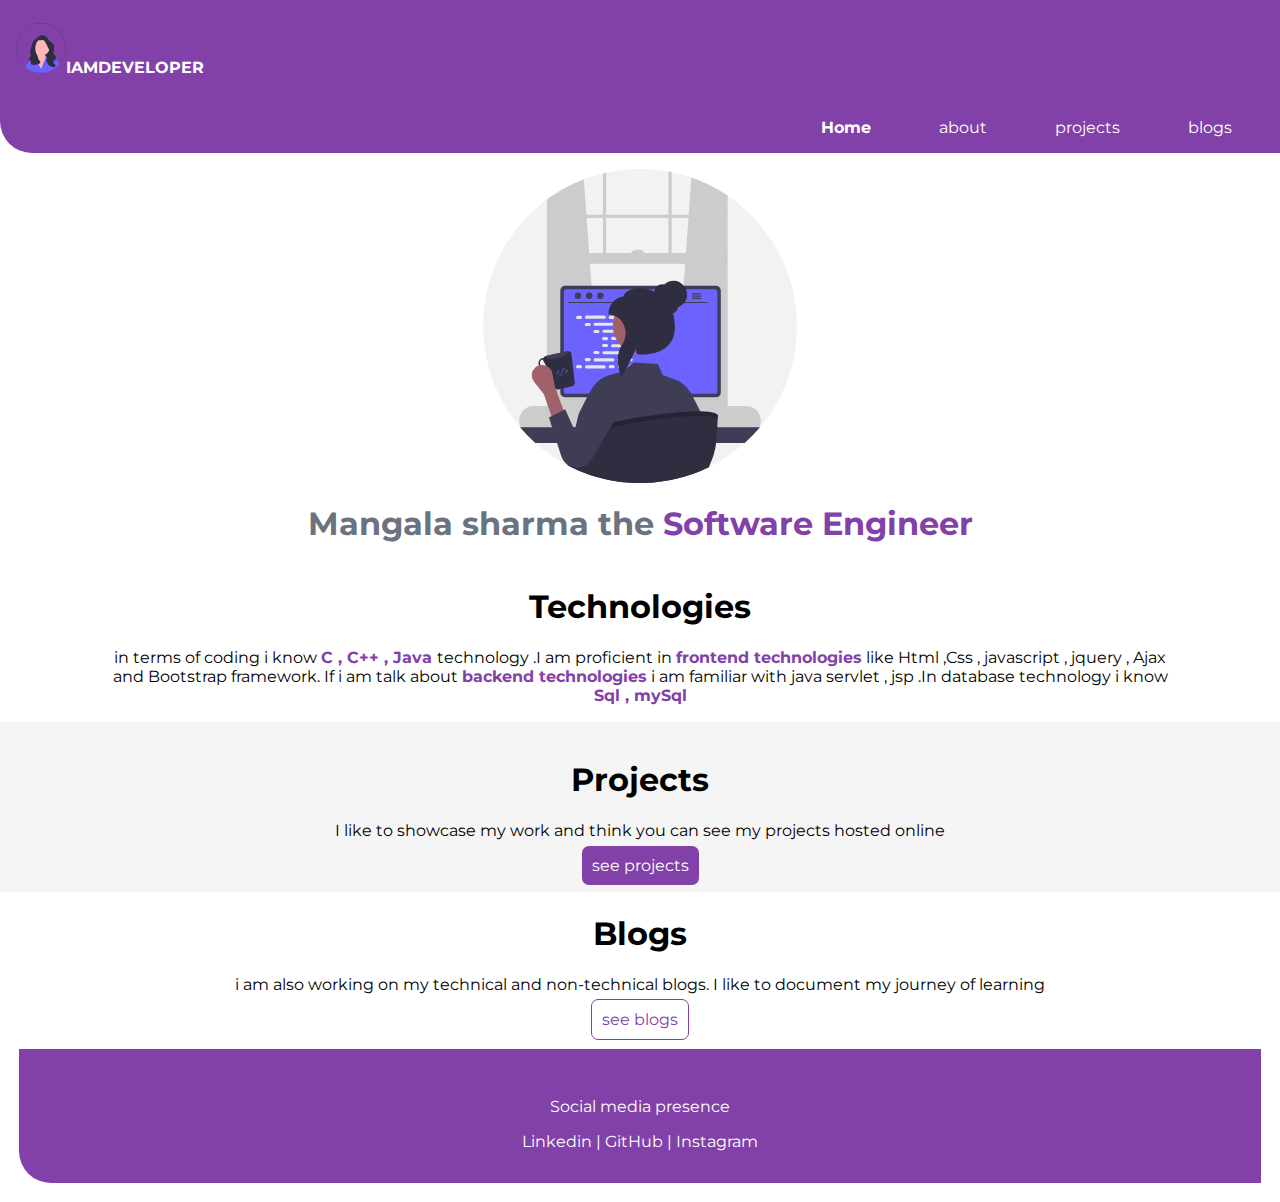
==== index.html @ 08d65943 "initial commit" ====
<!DOCTYPE html>
<html lang="en">
<head>
    <meta charset="UTF-8">
    <meta http-equiv="X-UA-Compatible" content="IE=edge">
    <meta name="viewport" content="width=device-width, initial-scale=1.0">
    <title>mangala's portfolio</title>
    <link href="style.css" rel="stylesheet">
</head>
<body>

    <!-- navigation bar -->

    <nav class="navigation">
        <div class="brand"><img src="/images/undraw_female_avatar_efig.svg">IAMDEVELOPER</div>
        <ul>
            <li class="list-style"><a class="link-active" href="index.html">Home</a></li>
            <li class="list-style"><a  href="about.html">about</a></li>
            <li class="list-style"><a  href="project.html">projects</a></li>
            <li class="list-style"><a  href="blogs.html">blogs</a></li>
            </ul>
        </nav>

        <!-- header main section -->

<header>
    <img src="/images/main_img.svg">
    <h1>Mangala sharma the <span class="inverted">Software Engineer</span></h1>
</header>

        <!-- section of website -->
    <section>
        <div class="container">
        <h1>Technologies</h1>
        <p>in terms of coding i know <span class="inverted">C , C++ , Java </span>technology .I am proficient in <span class="inverted">frontend technologies</span> like Html ,Css , javascript , jquery , Ajax and Bootstrap framework. If i am talk about <span class="inverted">backend technologies</span> i am familiar with java servlet , jsp .In database technology i know <span class="inverted">Sql , mySql</span> </p>
    </div>
    </section>

    <section class="off-white">
        <div class="container">
        <h1>Projects</h1>
        <p>I like to showcase my work and think you can see my projects hosted online</p>
        <a class=" link-primary " href="project.html">see projects</a>
    </div>
    </section>

    <section>
        <div class="container">
            <h1>Blogs</h1>
            <p>i am also working on my technical and non-technical blogs. I like to document my journey of learning</p>
            <a class="link-secondary" href="blogs.html">see blogs</a>
        </div>
        </section>
    <footer>
        <p>Social media presence</p>
        <span><a href="/">Linkedin</a> | <a href="/">GitHub</a> | <a href="/">Instagram</a>
        </span>

    </footer>

</body>
</html>
---- style.css ----
@import url('https://fonts.googleapis.com/css2?family=Montserrat:ital,wght@1,300&display=swap');

    body{
        font-family: 'Montserrat', sans-serif;
        margin:0px;
        padding:0px;
    }

:root{
    --primary-color:#8241a8;
    --secondry-color:#6b7280;
}

.navigation{
    background-color: var(--primary-color);
    color:white;
    border-bottom-left-radius: 2rem;
}
.navigation  img{
   
    display:inline;
    width:50px;
}
.navigation .brand{
    position:relative;
    top:7px;
    padding:1rem;
    font-weight: bold;
}

.navigation ul{
    padding:1rem;
    text-align: right;
}

.navigation li{
    display:inline;
    
}

.navigation li a{
    text-decoration:none;  
    color:white;
    padding:2rem ;
}
.link-active{
    font-weight:bold;
}

header img{
    display:block;
    margin:auto;
    width:314px;
}

header h1{
    text-align: center;
    color:#6b7280;
   
}

 .inverted{
    color:var(--primary-color);
    font-weight: bold;
}

.container {
    text-align: center;
    padding:1px 104px;

}

.off-white{
    background-color: whitesmoke;
    padding:1rem;
}
.link-primary{
    text-decoration:none;
    background-color: var(--primary-color);
    border-radius: 7px;
    padding:10px;
    color:white;
}

.link-secondary{
    text-decoration: none;
    padding:10px;
    color:var(--primary-color);
    border:1px solid var(--primary-color);
    border-radius: 7px;
}

footer{
    text-align:center;
    margin:19px;
    background-color: var(--primary-color);
    color:white;
    padding:2rem;
    border-bottom-left-radius: 2rem;
}

footer span a{
    text-decoration: none;
    color:white;
}
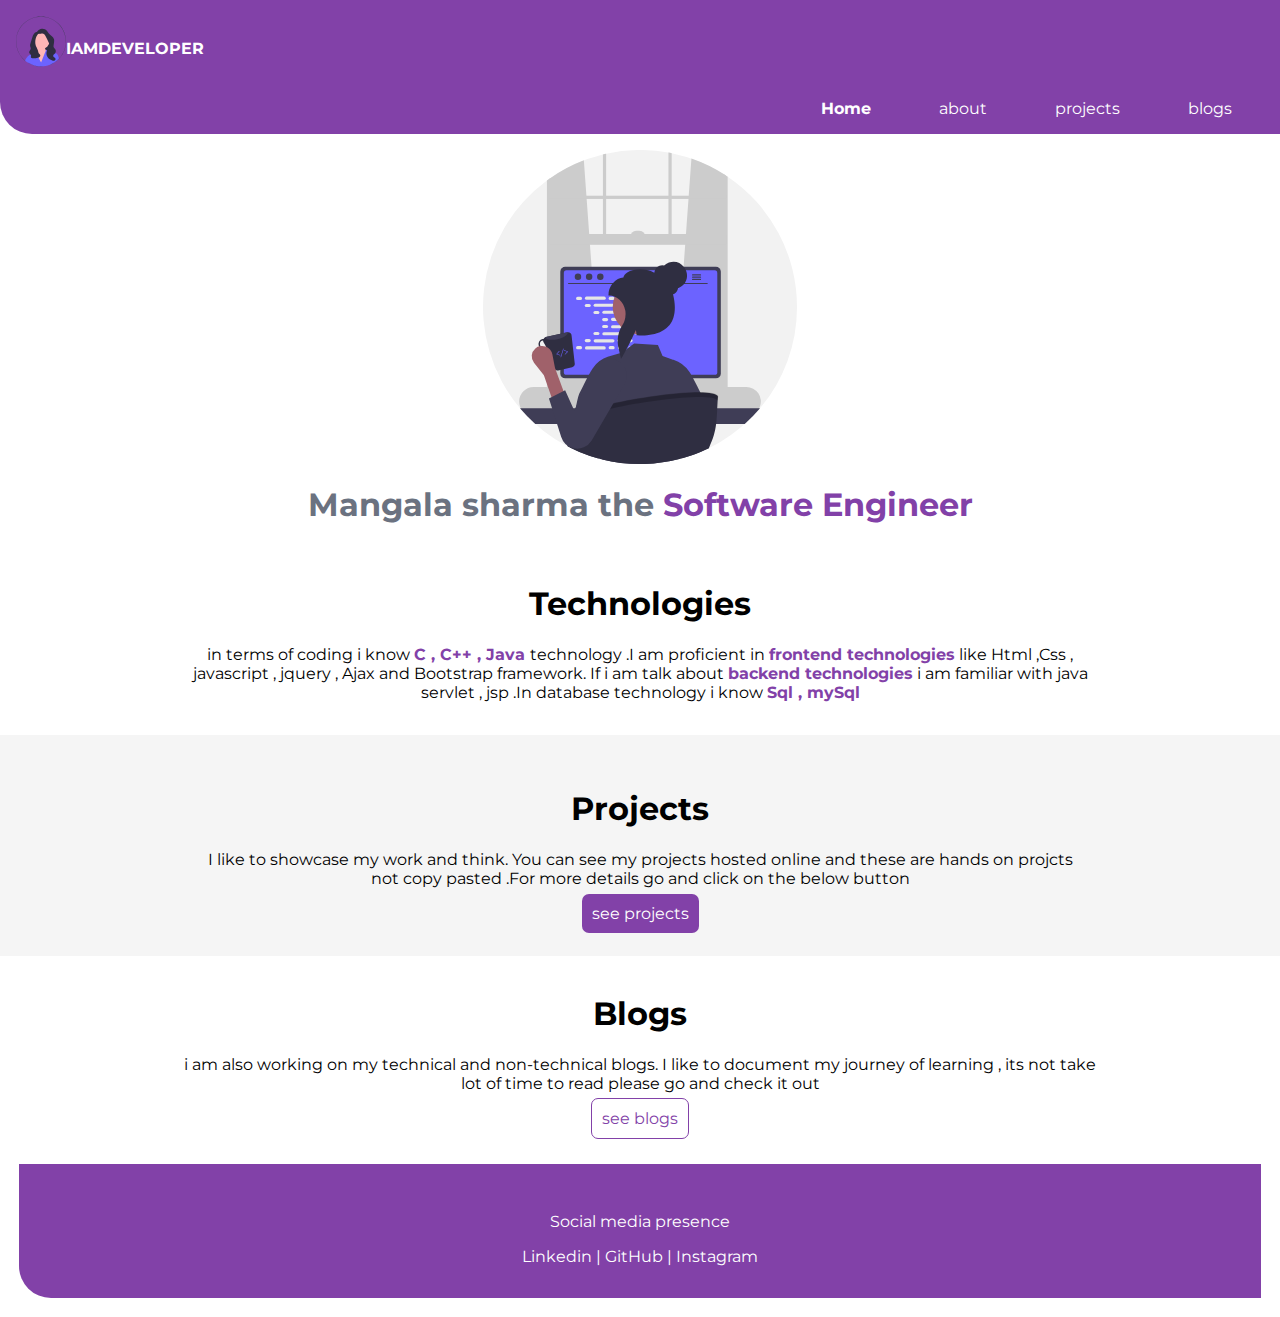
==== commit 9045857f: "style: some text addes margin padding changed social media links added" ====
--- a/index.html
+++ b/index.html
@@ -12,7 +12,7 @@
     <!-- navigation bar -->
 
     <nav class="navigation">
-        <div class="brand"><img src="/images/undraw_female_avatar_efig.svg">IAMDEVELOPER</div>
+        <div class="brand"><img src="/images/undraw_female_avatar_efig.svg"><p>IAMDEVELOPER</p></div>
         <ul>
             <li class="list-style"><a class="link-active" href="index.html">Home</a></li>
             <li class="list-style"><a  href="about.html">about</a></li>
@@ -39,7 +39,7 @@
     <section class="off-white">
         <div class="container">
         <h1>Projects</h1>
-        <p>I like to showcase my work and think you can see my projects hosted online</p>
+        <p>I like to showcase my work and think. You can see my projects hosted online and these are hands on projcts not copy pasted .For more details go and click on the below button </p>
         <a class=" link-primary " href="project.html">see projects</a>
     </div>
     </section>
@@ -47,13 +47,13 @@
     <section>
         <div class="container">
             <h1>Blogs</h1>
-            <p>i am also working on my technical and non-technical blogs. I like to document my journey of learning</p>
+            <p>i am also working on my technical and non-technical blogs. I like to document my journey of learning , its not take lot of time to read please go and check it out </p>
             <a class="link-secondary" href="blogs.html">see blogs</a>
         </div>
         </section>
     <footer>
         <p>Social media presence</p>
-        <span><a href="/">Linkedin</a> | <a href="/">GitHub</a> | <a href="/">Instagram</a>
+        <span><a href="https://www.linkedin.com/in/mangala-sharma-2757ab201/">Linkedin</a> | <a href="https://github.com/mangala-sharma">GitHub</a> | <a href="/">Instagram</a>
         </span>
 
     </footer>
--- a/style.css
+++ b/style.css
@@ -23,15 +23,20 @@
     width:50px;
 }
 .navigation .brand{
+   display:flex;
+    padding:1rem;
+    font-weight: bold;
+}
+
+.navigation .brand p{
     position:relative;
     top:7px;
-    padding:1rem;
-    font-weight: bold;
 }
 
 .navigation ul{
     padding:1rem;
     text-align: right;
+    margin-top: 0rem;
 }
 
 .navigation li{
@@ -67,7 +72,7 @@
 
 .container {
     text-align: center;
-    padding:1px 104px;
+    padding:17px 179px;
 
 }
 
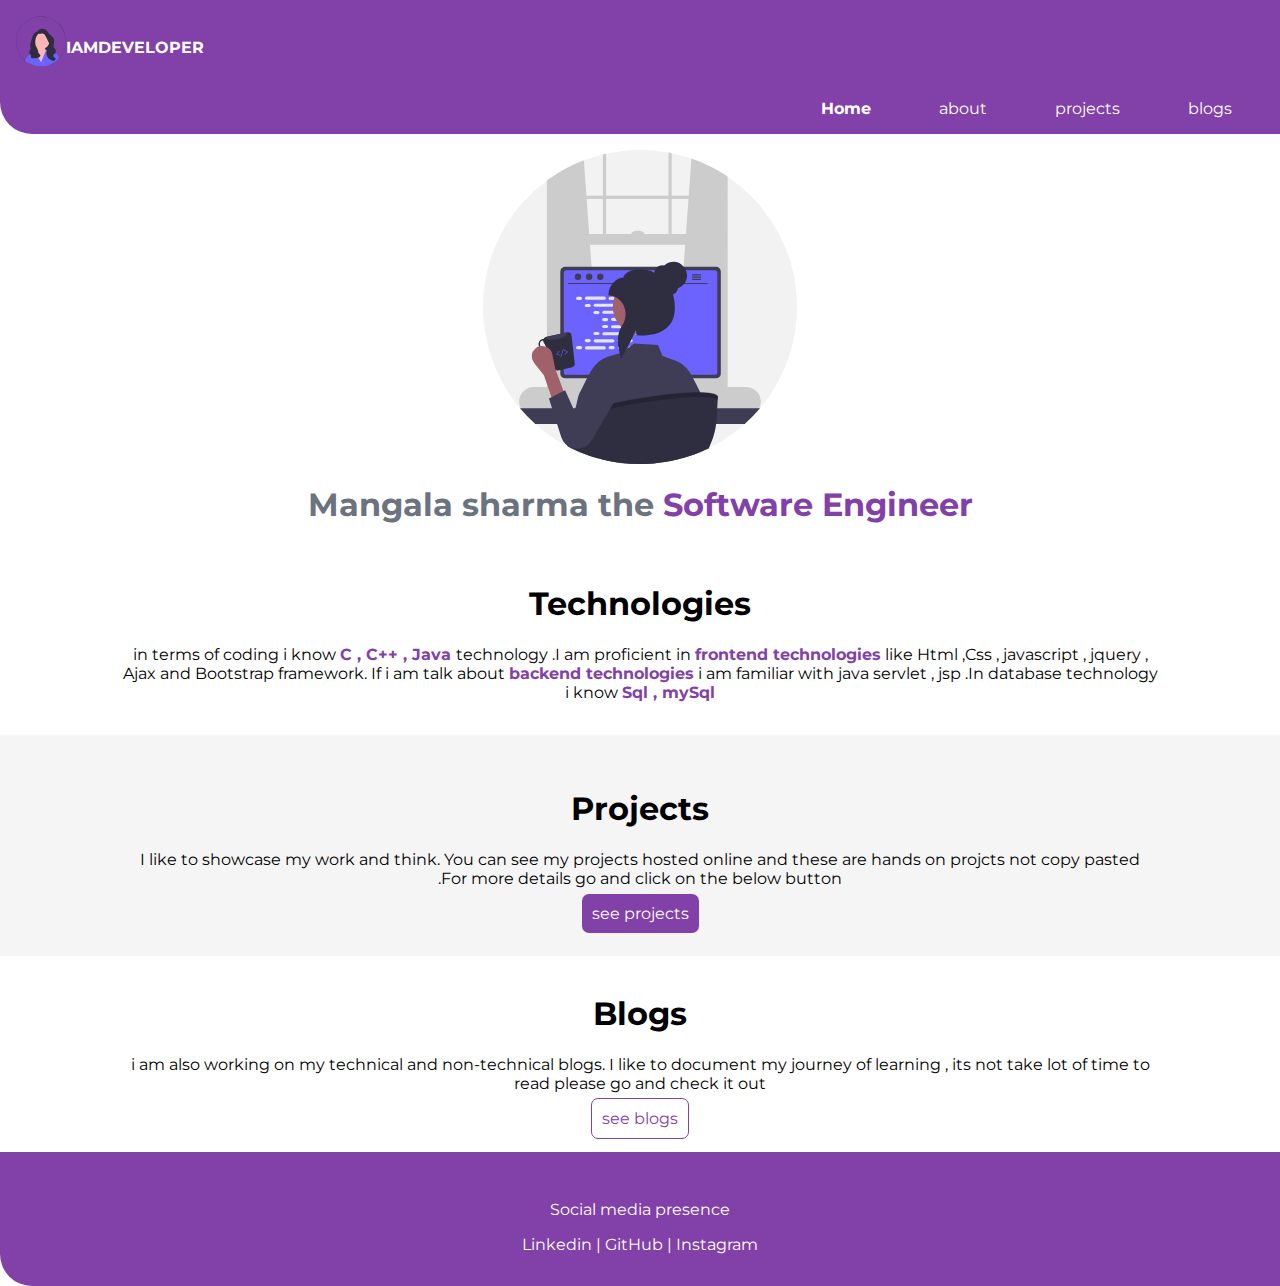
==== commit b802af2f: "refactor: add about page and some design changed" ====
--- a/index.html
+++ b/index.html
@@ -6,13 +6,17 @@
     <meta name="viewport" content="width=device-width, initial-scale=1.0">
     <title>mangala's portfolio</title>
     <link href="style.css" rel="stylesheet">
+    <link href="responsive.css" rel="stylesheet" media="screen and (max-width:512px)">
 </head>
 <body>
 
     <!-- navigation bar -->
 
     <nav class="navigation">
-        <div class="brand"><img src="/images/undraw_female_avatar_efig.svg"><p>IAMDEVELOPER</p></div>
+        <div class="brand"><img src="/images/undraw_female_avatar_efig.svg">
+            <p>IAMDEVELOPER</p>
+        </div>
+       
         <ul>
             <li class="list-style"><a class="link-active" href="index.html">Home</a></li>
             <li class="list-style"><a  href="about.html">about</a></li>
@@ -53,7 +57,7 @@
         </section>
     <footer>
         <p>Social media presence</p>
-        <span><a href="https://www.linkedin.com/in/mangala-sharma-2757ab201/">Linkedin</a> | <a href="https://github.com/mangala-sharma">GitHub</a> | <a href="/">Instagram</a>
+        <span><a href="https://www.linkedin.com/in/mangala-sharma-2757ab201/">Linkedin</a> | <a href="https://github.com/mangala-sharma">GitHub</a> | <a href="https://www.instagram.com/mangalasharma_/">Instagram</a>
         </span>
 
     </footer>
--- a/style.css
+++ b/style.css
@@ -1,5 +1,5 @@
 
-    @import url('https://fonts.googleapis.com/css2?family=Montserrat:ital,wght@1,300&display=swap');
+    @import url('https://fonts.googleapis.com/css2?family=Montserrat:ital,wght@1,500&display=swap');
 
     body{
         font-family: 'Montserrat', sans-serif;
@@ -29,8 +29,8 @@
 }
 
 .navigation .brand p{
-    position:relative;
-    top:7px;
+    position: relative;
+    top: 6px;
 }
 
 .navigation ul{
@@ -72,7 +72,7 @@
 
 .container {
     text-align: center;
-    padding:17px 179px;
+    padding:17px 121px;
 
 }
 
@@ -98,7 +98,7 @@
 
 footer{
     text-align:center;
-    margin:19px;
+    margin-top:7px;
     background-color: var(--primary-color);
     color:white;
     padding:2rem;
@@ -108,4 +108,9 @@
 footer span a{
     text-decoration: none;
     color:white;
+}
+
+/* about.html style */
+.aboutimg{
+    width:11rem;
 }--- a/responsive.css
+++ b/responsive.css
@@ -0,0 +1,23 @@
+
+.container {
+    text-align: center;
+    padding:17px 90px;
+
+}
+
+.navigation .brand {
+    display:flex;
+    justify-content: center;
+    align-items: center;
+}
+
+
+.navigation ul{
+    display:flex;
+    justify-content: center;
+    align-items: center;
+}
+.navigation li a{
+    padding: 1rem;
+    text-align:center;
+}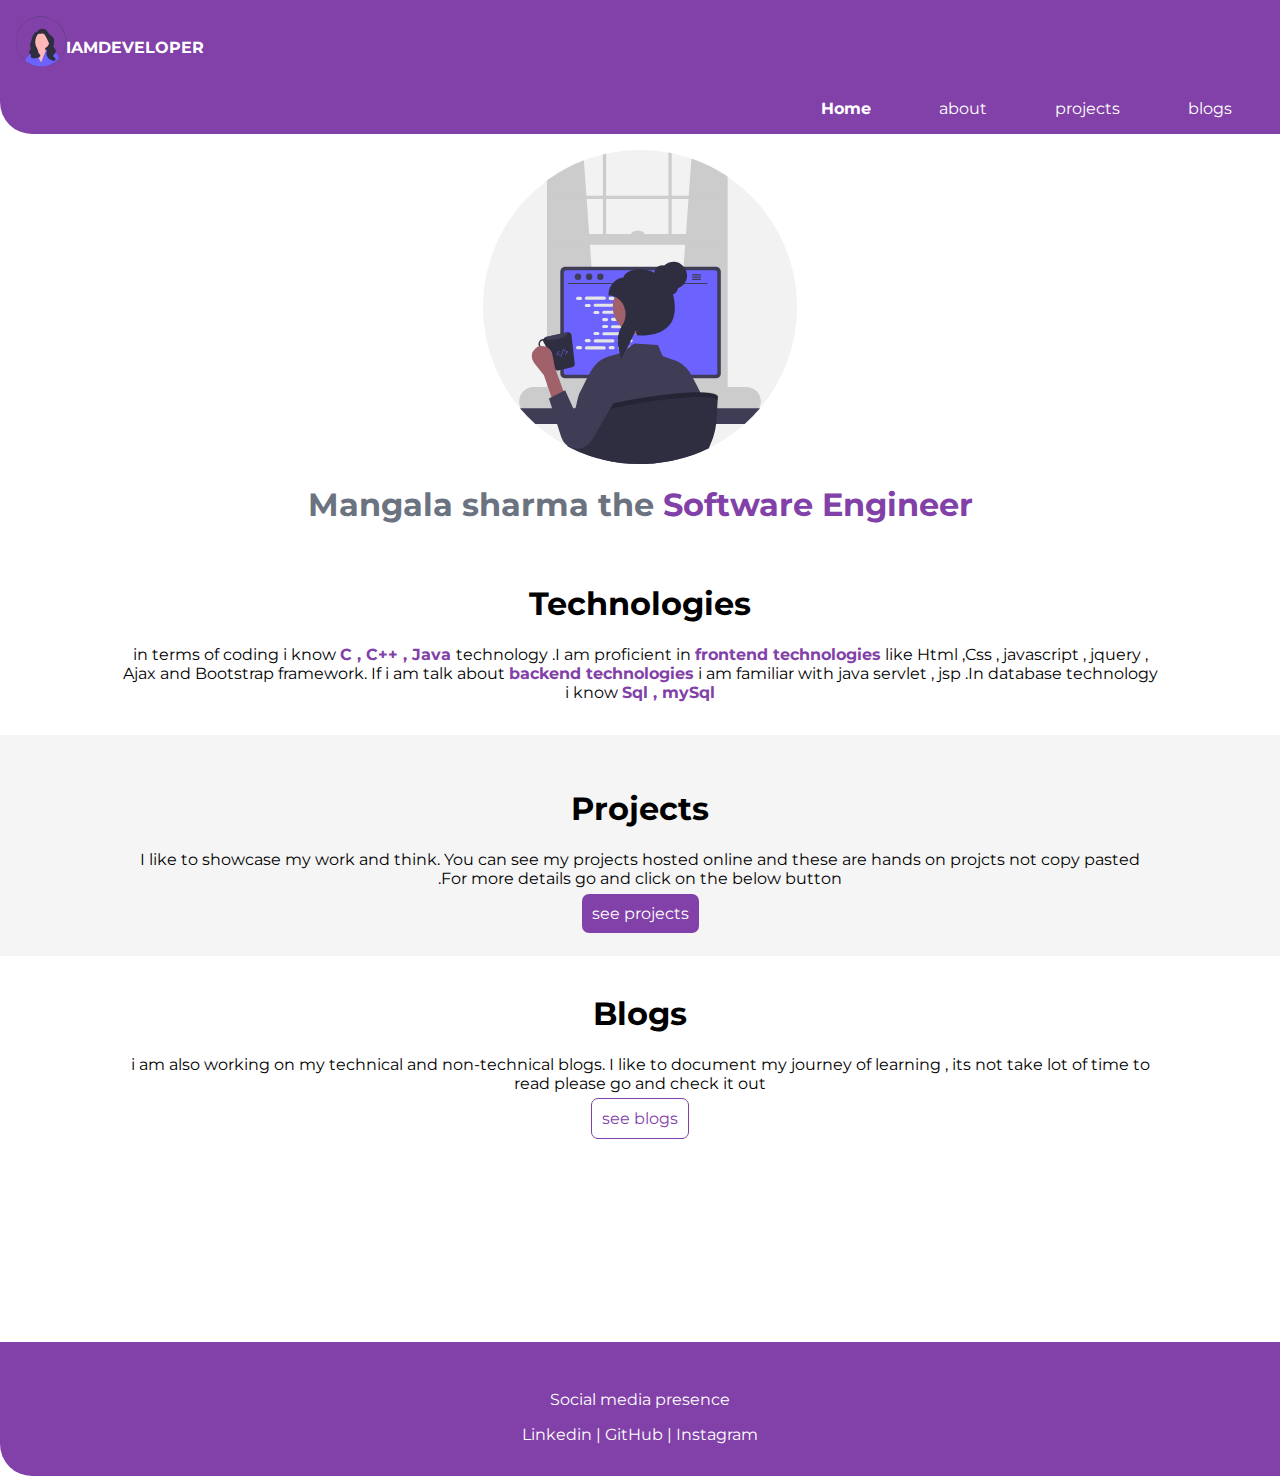
==== commit 1f990d92: "refactor" ====
--- a/index.html
+++ b/index.html
@@ -33,12 +33,14 @@
 </header>
 
         <!-- section of website -->
+        <div class="bdy">
     <section>
         <div class="container">
         <h1>Technologies</h1>
         <p>in terms of coding i know <span class="inverted">C , C++ , Java </span>technology .I am proficient in <span class="inverted">frontend technologies</span> like Html ,Css , javascript , jquery , Ajax and Bootstrap framework. If i am talk about <span class="inverted">backend technologies</span> i am familiar with java servlet , jsp .In database technology i know <span class="inverted">Sql , mySql</span> </p>
     </div>
     </section>
+   
 
     <section class="off-white">
         <div class="container">
@@ -55,6 +57,7 @@
             <a class="link-secondary" href="blogs.html">see blogs</a>
         </div>
         </section>
+    </div>
     <footer>
         <p>Social media presence</p>
         <span><a href="https://www.linkedin.com/in/mangala-sharma-2757ab201/">Linkedin</a> | <a href="https://github.com/mangala-sharma">GitHub</a> | <a href="https://www.instagram.com/mangalasharma_/">Instagram</a>
--- a/style.css
+++ b/style.css
@@ -70,6 +70,9 @@
     font-weight: bold;
 }
 
+.bdy{
+    height:796px;
+}
 .container {
     text-align: center;
     padding:17px 121px;
@@ -98,7 +101,6 @@
 
 footer{
     text-align:center;
-    margin-top:7px;
     background-color: var(--primary-color);
     color:white;
     padding:2rem;
@@ -113,4 +115,36 @@
 /* about.html style */
 .aboutimg{
     width:11rem;
+}
+
+/* project page styling */
+.center{
+    text-align:center;
+}
+.proj {
+    padding:17px 92px;
+}
+.proj li{
+    list-style: number;
+    text-align:justify;   
+}
+
+hr{
+    margin-top:22px;
+}
+
+/* Blog page */
+.blog-container{
+    display: flex;
+}
+
+.blog-container .items {
+    border: 2px solid purple;
+   
+}
+
+.blog-contaainer .items img{
+    display:block;
+    width: 30%;
+    height: 20px;
 }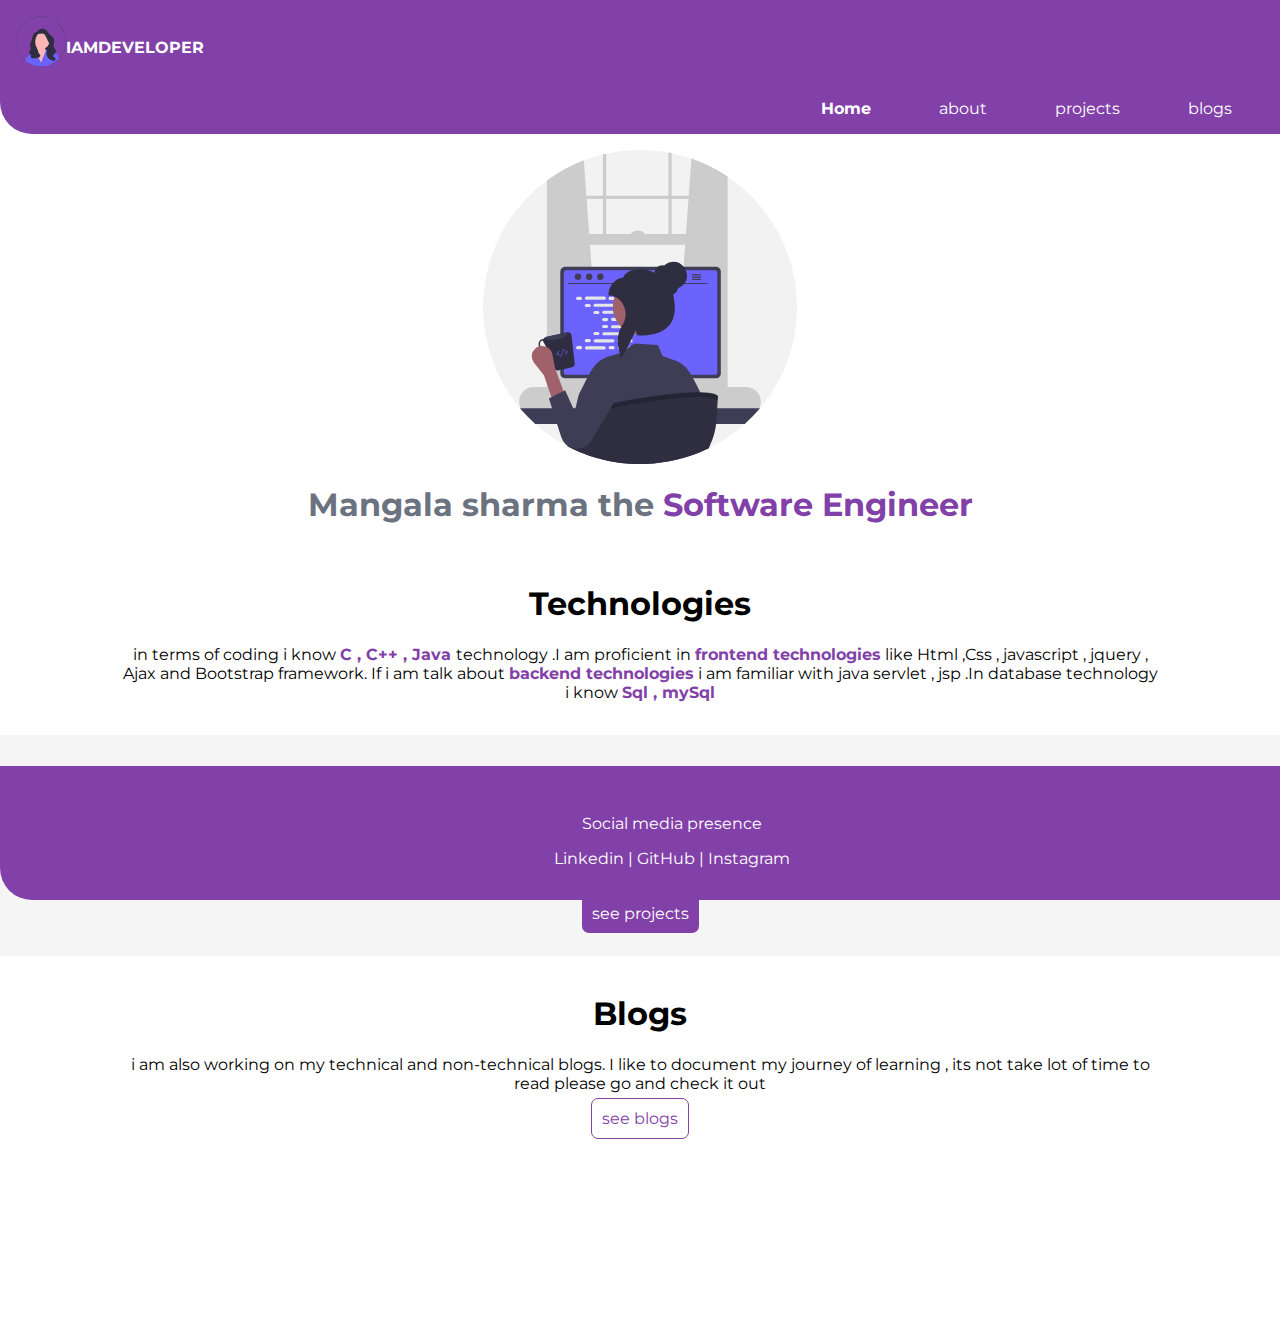
==== commit 579bfd76: "style:height change" ====
--- a/index.html
+++ b/index.html
@@ -58,7 +58,7 @@
         </div>
         </section>
     </div>
-    <footer>
+    <footer class="footer-height">
         <p>Social media presence</p>
         <span><a href="https://www.linkedin.com/in/mangala-sharma-2757ab201/">Linkedin</a> | <a href="https://github.com/mangala-sharma">GitHub</a> | <a href="https://www.instagram.com/mangalasharma_/">Instagram</a>
         </span>
--- a/style.css
+++ b/style.css
@@ -105,6 +105,7 @@
     color:white;
     padding:2rem;
     border-bottom-left-radius: 2rem;
+  
 }
 
 footer span a{
@@ -122,7 +123,7 @@
     text-align:center;
 }
 .proj {
-    padding:17px 92px;
+    padding:17px 46px;
 }
 .proj li{
     list-style: number;
@@ -140,11 +141,20 @@
 
 .blog-container .items {
     border: 2px solid purple;
-   
+    border-radius: 11px;
+   margin:11px;
+   padding:11px;
 }
 
-.blog-contaainer .items img{
+.blog-container .items img{
     display:block;
-    width: 30%;
-    height: 20px;
+    width: 257px;
+    height: 151px;
+    margin: auto;
+}
+
+.footer-height{
+    position: absolute;
+    bottom: 0px;
+    width: 100%;
 }--- a/responsive.css
+++ b/responsive.css
@@ -20,4 +20,9 @@
 .navigation li a{
     padding: 1rem;
     text-align:center;
+}
+
+/* project file */
+.proj{
+    padding:17px 35px;
 }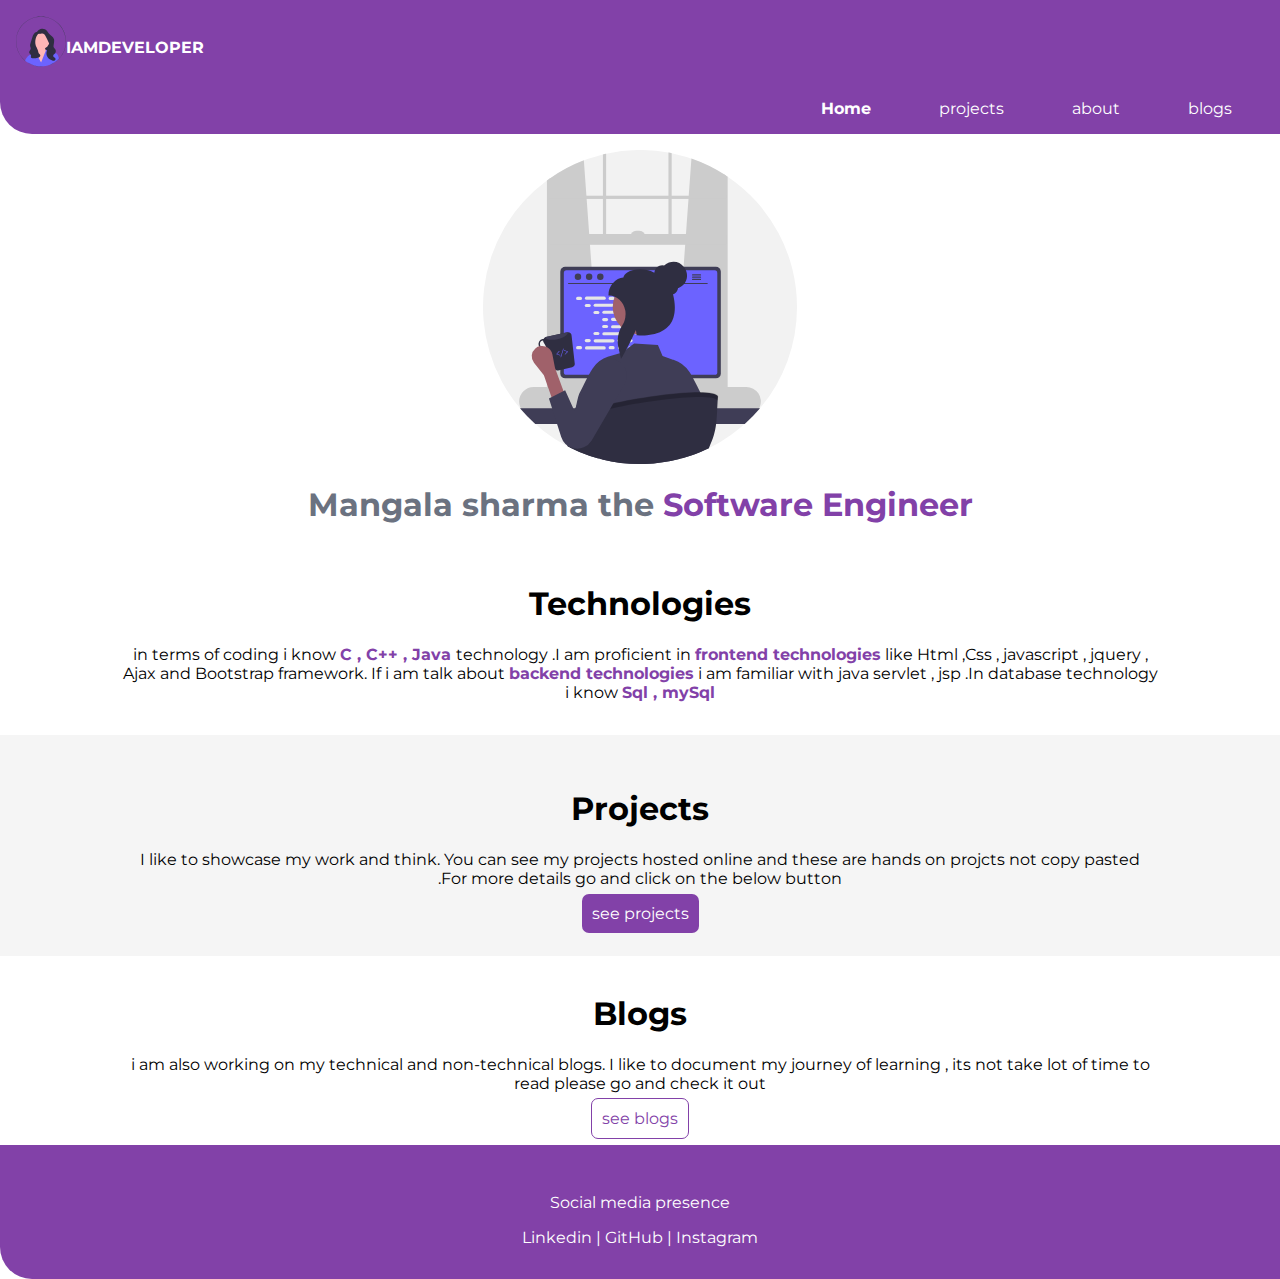
==== commit d75cd632: "style,feat" ====
--- a/index.html
+++ b/index.html
@@ -6,7 +6,7 @@
     <meta name="viewport" content="width=device-width, initial-scale=1.0">
     <title>mangala's portfolio</title>
     <link href="style.css" rel="stylesheet">
-    <link href="responsive.css" rel="stylesheet" media="screen and (max-width:512px)">
+    <link href="responsive.css" rel="stylesheet" media="screen and (max-width:837px)">
 </head>
 <body>
 
@@ -19,8 +19,8 @@
        
         <ul>
             <li class="list-style"><a class="link-active" href="index.html">Home</a></li>
+            <li class="list-style"><a  href="project.html">projects</a></li>
             <li class="list-style"><a  href="about.html">about</a></li>
-            <li class="list-style"><a  href="project.html">projects</a></li>
             <li class="list-style"><a  href="blogs.html">blogs</a></li>
             </ul>
         </nav>
@@ -33,7 +33,7 @@
 </header>
 
         <!-- section of website -->
-        <div class="bdy">
+       
     <section>
         <div class="container">
         <h1>Technologies</h1>
@@ -57,8 +57,8 @@
             <a class="link-secondary" href="blogs.html">see blogs</a>
         </div>
         </section>
-    </div>
-    <footer class="footer-height">
+    
+    <footer>
         <p>Social media presence</p>
         <span><a href="https://www.linkedin.com/in/mangala-sharma-2757ab201/">Linkedin</a> | <a href="https://github.com/mangala-sharma">GitHub</a> | <a href="https://www.instagram.com/mangalasharma_/">Instagram</a>
         </span>
--- a/style.css
+++ b/style.css
@@ -71,7 +71,7 @@
 }
 
 .bdy{
-    height:796px;
+    height:573px;
 }
 .container {
     text-align: center;
@@ -118,6 +118,10 @@
     width:11rem;
 }
 
+ .justify{
+    text-align:justify;
+ }
+
 /* project page styling */
 .center{
     text-align:center;
@@ -137,12 +141,14 @@
 /* Blog page */
 .blog-container{
     display: flex;
+    flex-direction: column;
 }
 
 .blog-container .items {
+    display:flex;
     border: 2px solid purple;
     border-radius: 11px;
-   margin:11px;
+   margin:13px 47px;
    padding:11px;
 }
 
@@ -151,10 +157,10 @@
     width: 257px;
     height: 151px;
     margin: auto;
+    border-radius:23px;
+    
+}
+.blog-container .items .content{
+    margin:30px;
 }
 
-.footer-height{
-    position: absolute;
-    bottom: 0px;
-    width: 100%;
-}--- a/responsive.css
+++ b/responsive.css
@@ -1,14 +1,16 @@
 
 .container {
     text-align: center;
-    padding:17px 90px;
+    padding:17px 26px;
 
 }
+
 
 .navigation .brand {
     display:flex;
     justify-content: center;
     align-items: center;
+    
 }
 
 
@@ -25,4 +27,10 @@
 /* project file */
 .proj{
     padding:17px 35px;
+}
+
+/* blog-page */
+.blog-container .items {
+    display:flex;
+    flex-direction: column;
 }